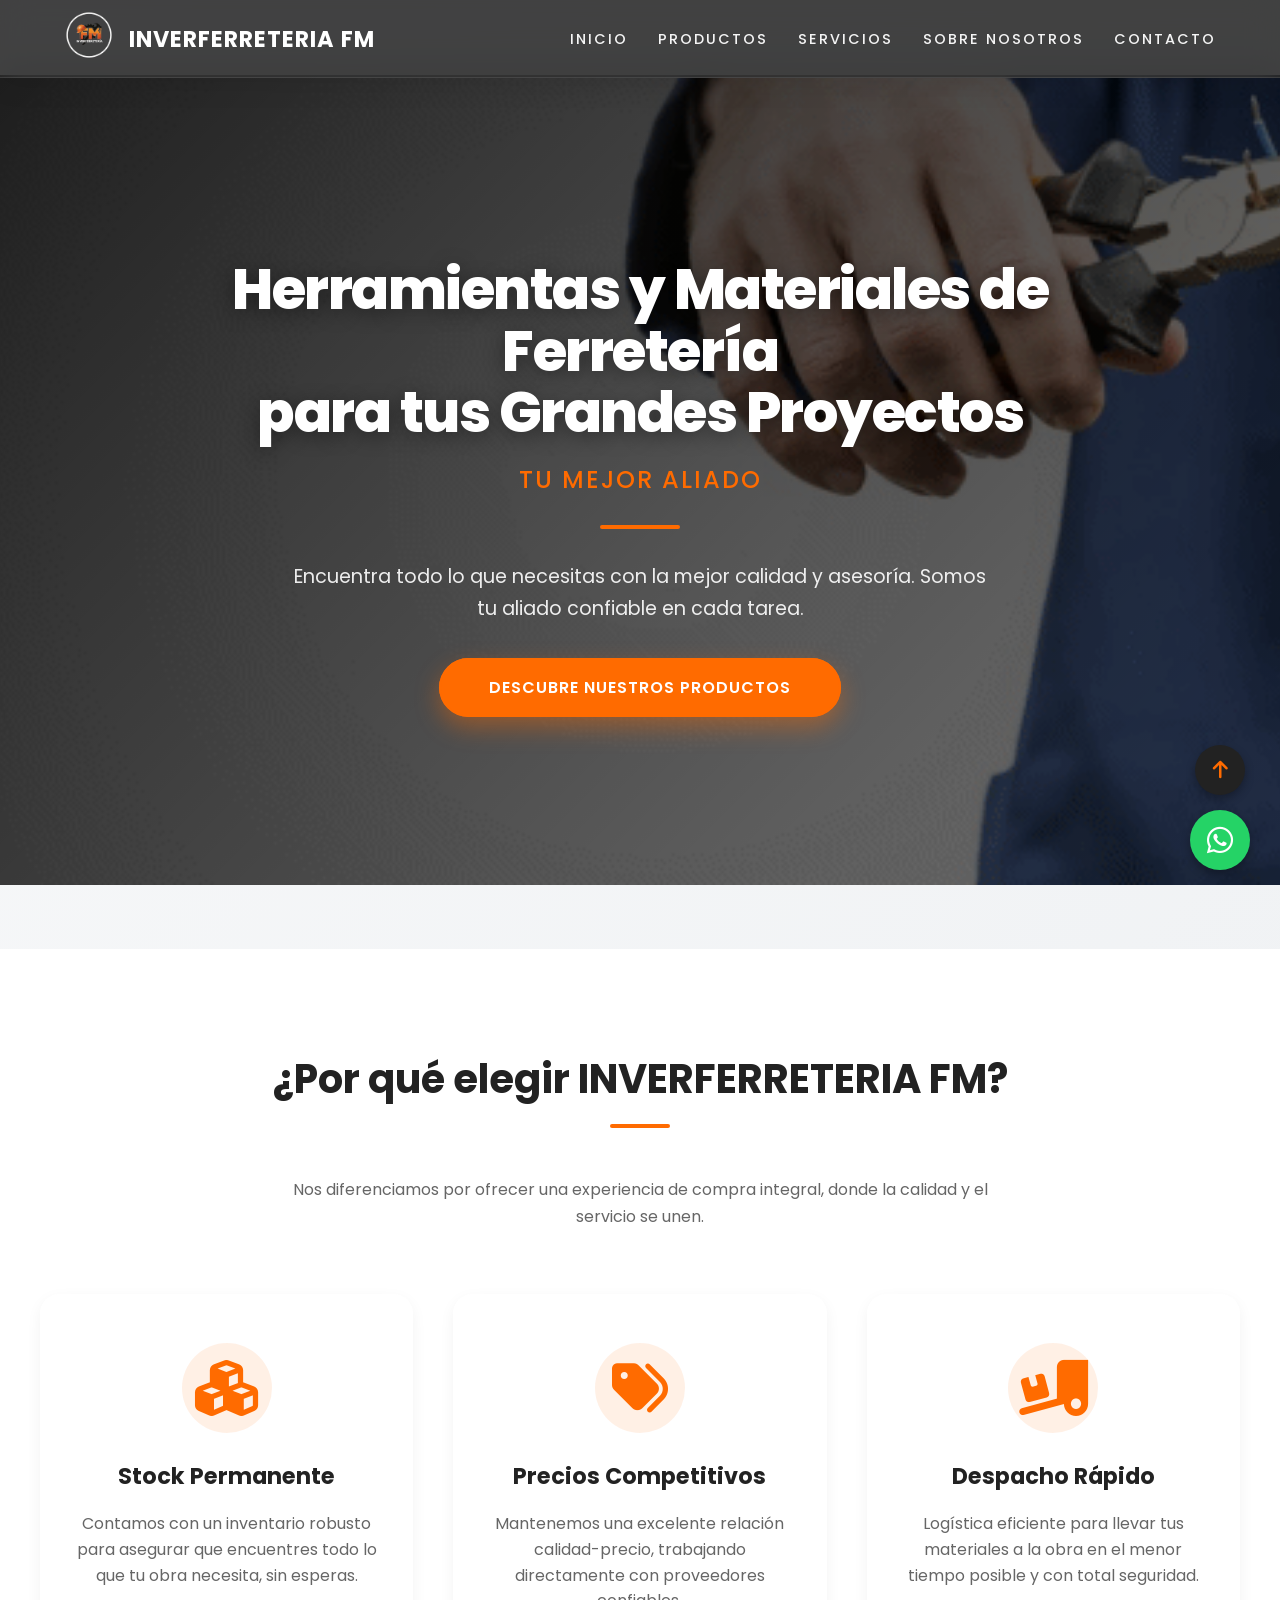
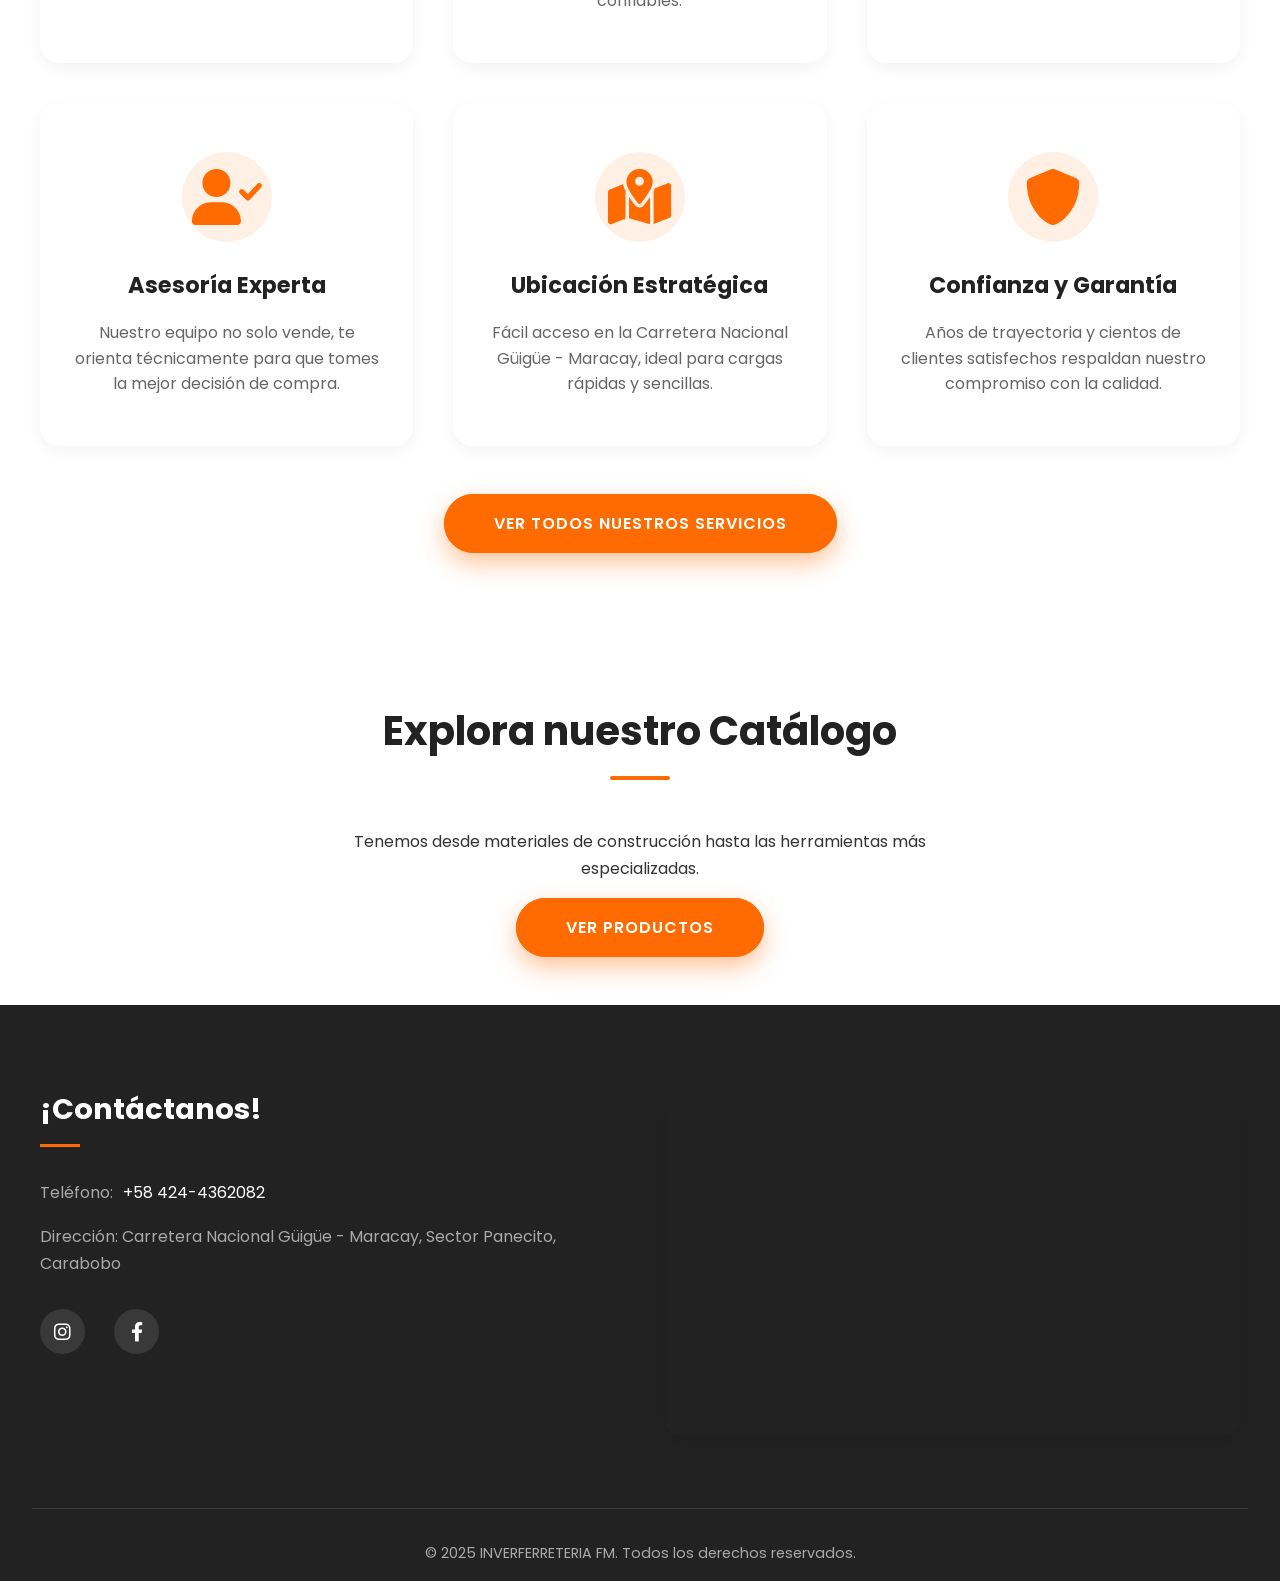
==== index.html @ 293e2a37 "Add files via upload" ====
<!DOCTYPE html>
<html lang="es">

<head>
    <meta charset="UTF-8">
    <meta name="viewport" content="width=device-width, initial-scale=1.0">
    <title>INVERFERRETERIA FM</title>
    <link rel="stylesheet" href="style.css">
    <link rel="stylesheet" href="https://cdnjs.cloudflare.com/ajax/libs/font-awesome/6.0.0-beta3/css/all.min.css">
    <link rel="stylesheet" href="https://fonts.googleapis.com/css2?family=Poppins:wght@400;600;700&display=swap">
</head>

<body>

    <div class="menu-overlay" id="menu-overlay"></div>

    <header class="header">
        <a href="index.html"><img src="logo.png.png" alt="Logo de INVERFERRETERIA FM" class="header-logo"></a>
        <span class="header-title">INVERFERRETERIA FM</span>
        <nav class="main-nav" id="main-nav">
            <div class="nav-header">
                <img src="logo.png.png" alt="INVERFERRETERIA FM" class="nav-logo-mobile">
                <i class="fas fa-times" id="close-menu"></i>
            </div>
            <ul>
                <li><a href="index.html" class="active">Inicio</a></li>
                <li><a href="productos.html">Productos</a></li>
                <li><a href="servicios.html">Servicios</a></li>
                <li><a href="sobre-nosotros.html">Sobre Nosotros</a></li>
                <li><a href="contacto.html">Contacto</a></li>
            </ul>
        </nav>
        <div class="menu-toggle" id="mobile-menu">
            <i class="fas fa-bars"></i>
        </div>
    </header>

    <main class="main-content">
        <section class="hero-section" id="inicio">
            <div class="hero-overlay"></div>
            <div class="hero-content fade-in">
                <h1>Herramientas y Materiales de Ferretería<br>para tus Grandes Proyectos</h1>
                <p class="hero-price">tu mejor aliado</p>
                <hr class="hero-divider">
                <p class="hero-description">Encuentra todo lo que necesitas con la mejor calidad y asesoría. Somos tu
                    aliado confiable en cada tarea.</p>
                <a href="productos.html" class="hero-button">Descubre nuestros productos</a>
            </div>
        </section>

        <!-- Resumen de servicios / características -->
        <!-- "Por qué elegirnos" Expandido -->
        <section class="why-us-section">
            <h2 class="reveal-on-scroll">¿Por qué elegir INVERFERRETERIA FM?</h2>
            <p class="reveal-on-scroll" style="max-width: 700px; margin: 0 auto; color: #666;">
                Nos diferenciamos por ofrecer una experiencia de compra integral, donde la calidad y el servicio se
                unen.
            </p>

            <div class="why-us-grid reveal-on-scroll staggered-parent">
                <!-- Tarjeta 1 -->
                <div class="why-us-card">
                    <i class="fas fa-cubes"></i>
                    <h3>Stock Permanente</h3>
                    <p>Contamos con un inventario robusto para asegurar que encuentres todo lo que tu obra necesita, sin
                        esperas.</p>
                </div>

                <!-- Tarjeta 2 -->
                <div class="why-us-card">
                    <i class="fas fa-tags"></i>
                    <h3>Precios Competitivos</h3>
                    <p>Mantenemos una excelente relación calidad-precio, trabajando directamente con proveedores
                        confiables.</p>
                </div>

                <!-- Tarjeta 3 -->
                <div class="why-us-card">
                    <i class="fas fa-truck-loading"></i>
                    <h3>Despacho Rápido</h3>
                    <p>Logística eficiente para llevar tus materiales a la obra en el menor tiempo posible y con total
                        seguridad.</p>
                </div>

                <!-- Tarjeta 4 -->
                <div class="why-us-card">
                    <i class="fas fa-user-check"></i>
                    <h3>Asesoría Experta</h3>
                    <p>Nuestro equipo no solo vende, te orienta técnicamente para que tomes la mejor decisión de compra.
                    </p>
                </div>

                <!-- Tarjeta 5 -->
                <div class="why-us-card">
                    <i class="fas fa-map-marked-alt"></i>
                    <h3>Ubicación Estratégica</h3>
                    <p>Fácil acceso en la Carretera Nacional Güigüe - Maracay, ideal para cargas rápidas y sencillas.
                    </p>
                </div>

                <!-- Tarjeta 6 -->
                <div class="why-us-card">
                    <i class="fas fa-shield-alt"></i>
                    <h3>Confianza y Garantía</h3>
                    <p>Años de trayectoria y cientos de clientes satisfechos respaldan nuestro compromiso con la
                        calidad.</p>
                </div>
            </div>

            <div style="margin-top: 4rem;">
                <a href="servicios.html" class="hero-button">Ver todos nuestros servicios</a>
            </div>
        </section>

        <!-- Llamado a la acción para productos -->
        <section style="padding: 4rem 2rem; text-align: center; background-color: var(--white);">
            <h2 class="reveal-on-scroll">Explora nuestro Catálogo</h2>
            <p style="max-width: 600px; margin: 0 auto 2rem auto;">Tenemos desde materiales de construcción hasta las
                herramientas más especializadas.</p>
            <a href="productos.html" class="hero-button">Ver Productos</a>
        </section>

    </main>

    <footer class="footer">
        <div class="footer-contact-grid">
            <div class="contact-info reveal-on-scroll">
                <h4>¡Contáctanos!</h4>
                <p>Teléfono: <a href="tel:+584244362082">+58 424-4362082</a></p>
                <p>Dirección: Carretera Nacional Güigüe - Maracay, Sector Panecito, Carabobo</p>
                <div class="social-media">
                    <a href="https://www.instagram.com/inverferreteria_fm" class="social-link" target="_blank"
                        aria-label="Instagram"><i class="fab fa-instagram"></i></a>
                    <a href="https://www.facebook.com/" class="social-link" target="_blank" aria-label="Facebook"><i
                            class="fab fa-facebook-f"></i></a>
                </div>
            </div>
            <div class="footer-map reveal-on-scroll">
                <iframe
                    src="https://www.google.com/maps/embed?pb=!1m18!1m12!1m3!1d3928.1881349042587!2d-67.77382722549068!3d10.083665671590516!2m3!1f0!2f0!3f0!3m2!1i1024!2i768!4f13.1!3m3!1m2!1s0x8e806d7587cde5e7%3A0x780ab466abb26004!2sINVERFERRETERIA%20F.M!5e0!3m2!1ses-419!2sve!4v1758728843251!5m2!1ses-419!2sve"
                    width="100%" height="250" style="border:0;" allowfullscreen="" loading="lazy"
                    referrerpolicy="no-referrer-when-downgrade"></iframe>
            </div>
        </div>
        <div class="footer-bottom">
            <p>© 2025 INVERFERRETERIA FM. Todos los derechos reservados.</p>
        </div>
    </footer>

    <script src="script.js"></script>
</body>

</html>
---- style.css ----
:root {
    --black: #1a1a1a;
    --dark-gray: #222222;
    --medium-gray: #333333;
    --light-gray: #f8f9fa;
    --orange: #ff6b00;
    /* More vibrant orange */
    --orange-hover: #e65c00;
    --white: #ffffff;
    --shadow-sm: 0 2px 8px rgba(0, 0, 0, 0.05);
    --shadow-md: 0 10px 30px rgba(0, 0, 0, 0.08);
    --shadow-lg: 0 15px 40px rgba(0, 0, 0, 0.12);
    --transition: all 0.3s cubic-bezier(0.25, 0.8, 0.25, 1);
}

* {
    box-sizing: border-box;
    margin: 0;
    padding: 0;
}

html {
    scroll-behavior: smooth;
}

body {
    font-family: 'Poppins', sans-serif;
    background: linear-gradient(135deg, #f8f9fa 0%, #e9ecef 100%);
    /* Atmospheric Gradient */
    color: var(--medium-gray);
    line-height: 1.7;
    overflow-x: hidden;
    min-height: 100vh;
}

/* Header */
.header {
    background-color: rgba(34, 34, 34, 0.85);
    /* More transparency */
    backdrop-filter: blur(15px) saturate(180%);
    /* Stronger icy blur */
    border-bottom: 1px solid rgba(255, 255, 255, 0.1);
    /* Sharp edge */
    padding: 0.6rem 5%;
    display: flex;
    justify-content: space-between;
    align-items: center;
    position: fixed;
    top: 0;
    width: 100%;
    z-index: 1000;
    box-shadow: 0 4px 30px rgba(0, 0, 0, 0.1);
    transition: var(--transition);
}

.header-logo {
    max-width: 120px;
    height: 50px;
    /* Force height for compactness */
}

.header-title {
    color: var(--white);
    font-size: 1.4rem;
    font-weight: 700;
    text-transform: uppercase;
    letter-spacing: 1px;
    margin-left: 15px;
    display: none;
    /* Hidden by default, shown on larger screens if needed */
}

@media (min-width: 768px) {
    .header-title {
        display: block;
        margin-right: auto;
    }
}

/* Navigation */
.nav-header {
    display: none;
}

.main-nav ul {
    list-style: none;
    display: flex;
    gap: 30px;
}

.main-nav a {
    color: rgba(255, 255, 255, 0.95);
    text-decoration: none;
    font-weight: 500;
    font-size: 0.9rem;
    /* Slightly smaller for elegance */
    text-transform: uppercase;
    letter-spacing: 2px;
    /* Editorial spacing */
    transition: var(--transition);
    position: relative;
}

.main-nav a::after {
    content: '';
    position: absolute;
    width: 0;
    height: 2px;
    bottom: -4px;
    left: 0;
    background-color: var(--orange);
    transition: var(--transition);
}

.main-nav a:hover {
    color: var(--orange);
}

.main-nav a:hover::after {
    width: 100%;
}

.menu-toggle {
    display: none;
    font-size: 1.8rem;
    color: var(--white);
    cursor: pointer;
}

/* Main Content Spacing */
.main-content {
    padding-top: 75px;
    /* Ensure content starts below fixed header */
    min-height: 80vh;
    /* Ensure footer stays at bottom on short pages */
}

/* Hero Section */
.hero-section {
    background-image: url('imagen.gif.gif');
    background-size: cover;
    background-position: center;
    position: relative;
    height: 90vh;
    /* Taller hero */
    display: flex;
    align-items: center;
    justify-content: center;
    /* Center content */
    text-align: center;
    padding: 0 2rem;
    color: var(--white);
    margin-bottom: 4rem;
}

.hero-overlay {
    position: absolute;
    top: 0;
    left: 0;
    width: 100%;
    height: 100%;
    background: linear-gradient(135deg, rgba(0, 0, 0, 0.85) 0%, rgba(0, 0, 0, 0.5) 100%);
    z-index: 1;
}

.hero-content {
    position: relative;
    z-index: 2;
    max-width: 900px;
    /* animation: fadeInUp 1s ease-out;  <-- Removed to let JS handle specific classes */
}

.hero-content h1 {
    font-size: 3.5rem;
    font-weight: 800;
    line-height: 1.1;
    margin-bottom: 1rem;
    letter-spacing: -1.5px;
    /* Tight editorial tracking */
    text-shadow: 0 4px 20px rgba(0, 0, 0, 0.4);
}

.hero-price {
    font-size: 1.5rem;
    font-weight: 500;
    color: var(--orange);
    text-transform: uppercase;
    letter-spacing: 2px;
    margin-bottom: 1.5rem;
}

.hero-divider {
    border: 0;
    height: 4px;
    background-color: var(--orange);
    width: 80px;
    margin: 0 auto 2rem auto;
    border-radius: 2px;
}

.hero-description {
    font-size: 1.2rem;
    color: rgba(255, 255, 255, 0.9);
    margin-bottom: 3rem;
    max-width: 700px;
    margin-left: auto;
    margin-right: auto;
}

.hero-button {
    background-color: var(--orange);
    color: var(--white);
    padding: 1rem 3rem;
    text-decoration: none;
    border-radius: 50px;
    font-weight: 600;
    font-size: 1rem;
    letter-spacing: 1px;
    text-transform: uppercase;
    transition: var(--transition);
    border: 2px solid var(--orange);
    box-shadow: 0 10px 25px rgba(255, 107, 0, 0.4);
    /* Glowing colored shadow */
}

.hero-button:hover {
    background-color: transparent;
    color: var(--orange);
    transform: translateY(-5px);
    box-shadow: 0 15px 30px rgba(230, 92, 0, 0.4);
}

/* Features (Used in Services Page) */
.features-section {
    display: grid;
    grid-template-columns: repeat(auto-fit, minmax(280px, 1fr));
    gap: 40px;
    max-width: 1200px;
    margin: 0 auto 6rem auto;
    padding: 0 2rem;
}

.feature-card {
    text-align: center;
    padding: 2.5rem 1.5rem;
    background: var(--white);
    border-radius: 15px;
    box-shadow: var(--shadow-sm);
    transition: var(--transition);
}

.feature-card:hover {
    transform: translateY(-10px);
    box-shadow: var(--shadow-md);
}

.feature-card i {
    font-size: 3rem;
    color: var(--orange);
    margin-bottom: 1.5rem;
}

.feature-card h3 {
    font-size: 1.3rem;
    margin-bottom: 1rem;
    color: var(--dark-gray);
}

.feature-card p {
    color: #666;
    font-size: 0.95rem;
}

/* Why Choose Us Section */
.why-us-section {
    padding: 6rem 2rem;
    background-color: var(--white);
    text-align: center;
}

.why-us-grid {
    display: grid;
    grid-template-columns: repeat(auto-fit, minmax(300px, 1fr));
    gap: 40px;
    max-width: 1200px;
    margin: 4rem auto 0 auto;
}

.why-us-card {
    background: rgba(255, 255, 255, 0.8);
    backdrop-filter: blur(10px);
    padding: 3rem 2rem;
    border-radius: 20px;
    transition: all 0.4s cubic-bezier(0.175, 0.885, 0.32, 1.275);
    /* Springy aggressive transition */
    border: 1px solid rgba(255, 255, 255, 0.8);
    position: relative;
    overflow: hidden;
    box-shadow: 0 5px 15px rgba(0, 0, 0, 0.05);
    z-index: 1;
}

/* ... Neon Gradient Effect ... */

.why-us-card:hover {
    transform: translateY(-15px) scale(1.05);
    /* Aggressive lift and scale */
    box-shadow: 0 25px 50px rgba(255, 107, 0, 0.4);
    /* Strong vivid glow */
    border-color: rgba(255, 107, 0, 0.5);
    z-index: 10;
    /* Ensure it overlaps others if needed */
}

.why-us-card:hover::before {
    transform: scaleX(1);
}

.why-us-card i {
    font-size: 3.5rem;
    color: var(--orange);
    margin-bottom: 1.5rem;
    background: rgba(255, 107, 0, 0.1);
    width: 90px;
    height: 90px;
    display: inline-flex;
    align-items: center;
    justify-content: center;
    border-radius: 50%;
    transition: var(--transition);
}

.why-us-card:hover i {
    background: var(--orange);
    color: var(--white);
    transform: rotateY(360deg);
}

.why-us-card h3 {
    font-size: 1.4rem;
    margin-bottom: 1rem;
    color: var(--dark-gray);
    font-weight: 700;
}

.why-us-card p {
    color: #666;
    font-size: 1rem;
    line-height: 1.6;
}

/* Section Titles */
h2 {
    text-align: center;
    font-size: 2.5rem;
    color: var(--dark-gray);
    margin-bottom: 3rem;
    font-weight: 700;
    position: relative;
    padding-bottom: 15px;
}

h2::after {
    content: '';
    position: absolute;
    bottom: 0;
    left: 50%;
    transform: translateX(-50%);
    width: 60px;
    height: 4px;
    background-color: var(--orange);
    border-radius: 2px;
}

/* Product Slider */
.product-slider-container {
    position: relative;
    max-width: 1300px;
    margin: 0 auto 6rem auto;
    padding: 0 3rem;
    /* Space for arrows */
}

.product-carousel {
    display: flex;
    overflow-x: auto;
    scroll-behavior: smooth;
    gap: 30px;
    padding: 2rem 10px;
    /* Padding for shadow clipping */
    -webkit-overflow-scrolling: touch;
    scrollbar-width: none;
    /* Firefox */
}

.product-carousel::-webkit-scrollbar {
    display: none;
}

.product-card {
    flex: 0 0 250px;
    /* Fixed width base */
    background: var(--white);
    border-radius: 15px;
    overflow: hidden;
    box-shadow: var(--shadow-sm);
    transition: var(--transition);
    display: flex;
    flex-direction: column;
    position: relative;
}

.product-card:hover {
    transform: translateY(-8px);
    box-shadow: var(--shadow-lg);
}

.product-image {
    width: 100%;
    height: 170px;
    object-fit: contain;
    /* Looks better than contain usually */
    background-color: #fff;
    border-bottom: 1px solid #eee;
}

.product-card h3 {
    font-size: 1.2rem;
    color: var(--dark-gray);
    margin: 1.2rem 1.2rem 0.5rem 1.2rem;
    font-weight: 600;
}

.product-description {
    font-size: 0.9rem;
    color: #777;
    margin: 0 1.2rem 1.5rem 1.2rem;
    line-height: 1.5;
}

/* Slider Controls */
.slider-button {
    position: absolute;
    top: 50%;
    transform: translateY(-50%);
    width: 50px;
    height: 50px;
    border-radius: 50%;
    background-color: var(--white);
    color: var(--dark-gray);
    border: none;
    box-shadow: var(--shadow-md);
    font-size: 1.2rem;
    cursor: pointer;
    transition: var(--transition);
    z-index: 10;
    display: flex;
    align-items: center;
    justify-content: center;
}

.slider-button:hover {
    background-color: var(--orange);
    color: var(--white);
}

.prev-button {
    left: 0;
}

.next-button {
    right: 0;
}

/* About Section */
.about-us-section {
    background-image: linear-gradient(rgba(0, 0, 0, 0.7), rgba(0, 0, 0, 0.7)), url('about-us-professional.png');
    background-size: cover;
    background-position: center;
    background-attachment: fixed;
    color: var(--white);
    padding: 6rem 2rem;
    text-align: center;
    margin-top: 2rem;
    border-radius: 10px;
    width: 100%;
    max-width: 100%;
}

.about-us-section h2 {
    color: var(--white);
    margin-bottom: 2rem;
}

.about-us-section h2::after {
    background-color: var(--white);
    /* White accent on dark bg */
}

.about-us-section p {
    font-size: 1.2rem;
    max-width: 800px;
    margin: 0 auto 1.5rem auto;
    color: rgba(255, 255, 255, 0.9);
}

/* Footer */
.footer {
    background-color: var(--dark-gray);
    color: #aaa;
    padding: 5rem 2rem 1rem 2rem;
}

.footer-contact-grid {
    display: grid;
    grid-template-columns: 1fr 1fr;
    gap: 50px;
    max-width: 1200px;
    margin: 0 auto 4rem auto;
    align-items: start;
}

.contact-info h4 {
    color: var(--white);
    font-size: 1.8rem;
    margin-bottom: 2rem;
    position: relative;
    display: inline-block;
}

.contact-info h4::after {
    content: '';
    display: block;
    width: 40px;
    height: 3px;
    background: var(--orange);
    margin-top: 10px;
}

.contact-info p {
    margin-bottom: 1rem;
    font-size: 1rem;
    display: flex;
    align-items: center;
    gap: 10px;
    /* Icon spacing if added later */
}

.contact-info a {
    color: var(--white);
    text-decoration: none;
    transition: var(--transition);
}

.contact-info a:hover {
    color: var(--orange);
}

.social-media {
    margin-top: 2rem;
}

.social-media a {
    display: inline-flex;
    align-items: center;
    justify-content: center;
    width: 45px;
    height: 45px;
    border-radius: 50%;
    background-color: rgba(255, 255, 255, 0.1);
    color: var(--white);
    margin-right: 25px;
    transition: var(--transition);
    text-decoration: none;
}

.social-media a:hover {
    background-color: var(--orange);
    transform: translateY(-3px);
}

.social-media i {
    font-size: 1.2rem;
}

.footer-map iframe {
    width: 100%;
    height: 350px;
    border-radius: 15px;
    box-shadow: var(--shadow-md);
    filter: grayscale(100%);
    /* Elegant grayscale map */
    transition: var(--transition);
}

.footer-map iframe:hover {
    filter: grayscale(0%);
}

.footer-bottom {
    border-top: 1px solid rgba(255, 255, 255, 0.1);
    text-align: center;
    padding-top: 2rem;
    font-size: 0.9rem;
}

/* Animations */
.reveal-on-scroll {
    opacity: 0;
    transform: translateY(50px) scale(0.95);
    /* More aggressive start position */
    transition: all 0.6s cubic-bezier(0.215, 0.610, 0.355, 1);
    /* "Out Cubic" - snappy but smooth */
}

.reveal-on-scroll.active {
    opacity: 1;
    transform: translateY(0) scale(1);
}

@keyframes fadeInUp {
    from {
        opacity: 0;
        transform: translateY(20px);
    }

    to {
        opacity: 1;
        transform: translateY(0);
    }
}

/* Responsive */
@media (max-width: 900px) {
    .header {
        padding: 0.8rem 1.5rem;
    }

    .hero-content h1 {
        font-size: 2.8rem;
    }

    .footer-contact-grid {
        display: flex;
        flex-direction: column;
        align-items: center;
        gap: 3rem;
        text-align: center;
    }

    .contact-info {
        width: 100%;
        display: flex;
        flex-direction: column;
        align-items: center;
    }

    .contact-info p {
        justify-content: center;
        flex-direction: column;
        gap: 5px;
        width: 100%;
    }

    .contact-info h4::after {
        margin: 10px auto 0 auto;
        /* Center the underline */
    }

    .footer-map {
        width: 100%;
        margin-top: 1rem;
    }

    .footer-map iframe {
        height: 300px;
        /* Adjust height for mobile */
    }

    .social-media {
        justify-content: center;
        display: flex;
        width: 100%;
    }
}

@media (max-width: 1024px) {

    /* --- Mobile Sidebar Navigation --- */
    .menu-overlay {
        position: fixed;
        top: 0;
        left: 0;
        width: 100%;
        height: 100vh;
        background: rgba(0, 0, 0, 0.6);
        z-index: 998;
        opacity: 0;
        visibility: hidden;
        transition: all 0.3s ease;
        backdrop-filter: blur(4px);
    }

    .menu-overlay.active {
        opacity: 1;
        visibility: visible;
    }

    .main-nav {
        display: flex !important;
        position: fixed;
        top: 0;
        left: -100%;
        width: 280px;
        height: 100vh;
        background-color: rgba(20, 20, 20, 0.98);
        backdrop-filter: blur(10px);
        flex-direction: column;
        align-items: stretch;
        padding: 0;
        box-shadow: 4px 0 30px rgba(0, 0, 0, 0.5);
        z-index: 1000;
        transition: var(--transition);
        overflow-y: auto;
    }

    .main-nav.active {
        left: 0;
    }

    /* Mobile Nav Header (Logo + Close) */
    .nav-header {
        display: flex;
        justify-content: space-between;
        align-items: center;
        padding: 1.5rem;
        border-bottom: 1px solid rgba(255, 255, 255, 0.1);
        background: rgba(255, 255, 255, 0.02);
    }

    .nav-logo-mobile {
        height: 40px;
        filter: brightness(1.2);
    }

    #close-menu {
        font-size: 1.5rem;
        color: var(--white);
        cursor: pointer;
        transition: var(--transition);
    }

    #close-menu:hover {
        color: var(--orange);
        transform: rotate(90deg);
    }

    /* Mobile Links */
    .main-nav ul {
        flex-direction: column;
        gap: 0;
        align-items: stretch;
        width: 100%;
        padding: 1rem 0;
    }

    .main-nav li {
        width: 100%;
    }

    .main-nav a {
        display: block;
        padding: 1rem 2rem;
        font-size: 1.1rem;
        border-bottom: 1px solid rgba(255, 255, 255, 0.05);
        color: rgba(255, 255, 255, 0.85);
    }

    .main-nav a:hover,
    .main-nav a.active {
        background: rgba(255, 107, 0, 0.1);
        color: var(--orange);
        padding-left: 2.5rem;
        /* Slight slide effect on hover */
    }

    /* Mobile Menu Toggle Button */
    .menu-toggle {
        display: block;
        z-index: 999;
    }

    /* Branding Text on Mobile */
    .header-title {
        display: block;
        /* Force show on mobile */
        font-size: 1rem;
        /* Smaller font for mobile */
        margin: 0;
        /* Remove auto margins */
        text-align: center;
        flex-grow: 1;
        /* Center between logo and burger */
    }

    /* Hero Section Fixes for Mobile/Tablet */
    .hero-section {
        height: 80vh;
    }

    .hero-content {
        margin-top: -6rem;
        /* Lifted higher for tablet */
    }

    .hero-content h1 {
        font-size: 3.5rem;
        /* Larger for tablet */
        margin-bottom: 2rem;
    }

    /* Small Mobile Fix */
    @media (max-width: 480px) {
        .hero-content {
            margin-top: 4rem;
            /* Push down to avoid header overlap on iPhone Mini/Pro */
            width: 100%;
        }

        .hero-content h1 {
            font-size: 2rem;
            /* Balanced size */
            line-height: 1.2;
            letter-spacing: normal;
            /* Reset to avoid weird overlap */
            word-wrap: break-word;
            /* Prevent cutting */
        }

        .hero-section {
            padding: 0 10px;
            /* More space for text */
        }
    }

    /* Fix for Buttons on Mobile */
    .hero-button {
        padding: 0.8rem 1.5rem;
        /* Smaller padding */
        font-size: 0.9rem;
        /* Smaller text */
        width: auto;
        display: inline-block;
        margin-top: 10px;
    }

    /* --- Servicios: Catálogo ZigZag --- */
}

/* --- Servicios: Catálogo ZigZag --- */
.service-zigzag {
    max-width: 1200px;
    margin: 4rem auto;
    padding: 0 2rem;
    display: flex;
    flex-direction: column;
    gap: 4rem;
}

.service-item {
    display: flex;
    align-items: center;
    gap: 4rem;
    background: var(--white);
    padding: 2rem;
    border-radius: 20px;
    box-shadow: var(--shadow-sm);
}

.service-item:nth-child(even) {
    flex-direction: row-reverse;
}

.service-img-wrapper {
    flex: 1;
    height: 300px;
    border-radius: 15px;
    overflow: hidden;
}

.service-img-wrapper img {
    width: 100%;
    height: 100%;
    object-fit: cover;
    transition: var(--transition);
}

.service-item:hover .service-img-wrapper img {
    transform: scale(1.05);
}

.service-info {
    flex: 1;
}

.service-info h3 {
    font-size: 1.8rem;
    color: var(--dark-gray);
    margin-bottom: 1rem;
}

.service-info p {
    color: #666;
    margin-bottom: 1.5rem;
}

/* --- Servicios: FAQ --- */
.faq-section {
    max-width: 800px;
    margin: 6rem auto;
    padding: 0 2rem;
}

.faq-item {
    background: var(--white);
    margin-bottom: 1rem;
    border-radius: 10px;
    box-shadow: var(--shadow-sm);
    overflow: hidden;
}

.faq-question {
    padding: 1.5rem;
    width: 100%;
    text-align: left;
    background: none;
    border: none;
    display: flex;
    justify-content: space-between;
    align-items: center;
    font-size: 1.1rem;
    font-weight: 600;
    cursor: pointer;
    color: var(--dark-gray);
}

.faq-question i {
    transition: transform 0.3s ease;
}

.faq-item.active .faq-question i {
    transform: rotate(180deg);
}

.faq-answer {
    max-height: 0;
    overflow: hidden;
    padding: 0 1.5rem;
    transition: max-height 0.3s ease, padding 0.3s ease;
    color: #666;
}

.faq-item.active .faq-answer {
    padding-bottom: 1.5rem;
    max-height: 200px;
    /* Ajustar si el texto es muy largo */
}

/* --- Sobre Nosotros: Misión/Visión --- */
.mvv-grid {
    display: grid;
    grid-template-columns: repeat(auto-fit, minmax(300px, 1fr));
    gap: 30px;
    max-width: 1200px;
    margin: 4rem auto;
    padding: 0 2rem;
}

.mvv-card {
    background: var(--white);
    padding: 2.5rem;
    text-align: center;
    border-radius: 15px;
    border-top: 5px solid var(--orange);
    box-shadow: var(--shadow-sm);
}

/* --- Sobre Nosotros: Contadores --- */
.stats-section {
    background-color: var(--dark-gray);
    color: var(--white);
    padding: 4rem 2rem;
    text-align: center;
    margin: 4rem 0;
}

.stats-grid {
    display: flex;
    justify-content: space-around;
    flex-wrap: wrap;
    gap: 2rem;
    max-width: 1200px;
    margin: 0 auto;
}

.stat-item h3 {
    font-size: 3rem;
    color: var(--orange);
    margin-bottom: 0.5rem;
}

/* --- Productos: Categorías Grid --- */
.categories-grid {
    display: grid;
    grid-template-columns: repeat(auto-fit, minmax(250px, 1fr));
    gap: 20px;
    max-width: 1200px;
    margin: 2rem auto 4rem auto;
    padding: 0 2rem;
}

.category-card {
    position: relative;
    height: 200px;
    border-radius: 15px;
    overflow: hidden;
    cursor: pointer;
    box-shadow: var(--shadow-md);
}

.category-card img {
    width: 100%;
    height: 100%;
    object-fit: cover;
    transition: transform 0.5s ease;
}

.category-overlay {
    position: absolute;
    bottom: 0;
    left: 0;
    width: 100%;
    background: linear-gradient(to top, rgba(0, 0, 0, 0.8), transparent);
    padding: 20px;
    color: white;
}

.category-card:hover img {
    transform: scale(1.1);
}

/* Responsivo */
@media (max-width: 768px) {

    .service-item,
    .service-item:nth-child(even) {
        flex-direction: column;
        text-align: center;
    }

    .service-img-wrapper {
        width: 100%;
        height: 200px;
    }

    /* Mobile Optimizations for New Sections */
    .why-us-section,
    .faq-section,
    .stats-section,
    .mvv-grid {
        padding: 3rem 1.5rem;
        margin: 2rem auto;
    }

    .why-us-grid,
    .service-zigzag,
    .mvv-grid,
    .stats-grid,
    .categories-grid {
        gap: 2rem;
    }

    .stat-item h3 {
        font-size: 2.5rem;
    }

    .category-card {
        height: 150px;
    }
}

/* Floating Buttons */
.floating-container {
    position: fixed;
    bottom: 30px;
    right: 30px;
    display: flex;
    flex-direction: column;
    gap: 15px;
    z-index: 2000;
    align-items: center;
}

/* WhatsApp Button */
.whatsapp-float {
    width: 60px;
    height: 60px;
    background-color: #25d366;
    color: white;
    border-radius: 50%;
    text-align: center;
    font-size: 30px;
    box-shadow: 0 4px 10px rgba(0, 0, 0, 0.3);
    display: flex;
    align-items: center;
    justify-content: center;
    text-decoration: none;
    transition: all 0.3s ease;
    animation: pulse-green 2s infinite;
}

.whatsapp-float:hover {
    transform: scale(1.1);
    background-color: #20ba5a;
    color: white;
}

/* Back to Top Button */
.back-to-top {
    width: 50px;
    height: 50px;
    background-color: var(--dark-gray);
    color: var(--orange);
    border: none;
    border-radius: 50%;
    cursor: pointer;
    box-shadow: 0 4px 10px rgba(0, 0, 0, 0.3);
    display: flex;
    align-items: center;
    justify-content: center;
    font-size: 20px;
    transition: all 0.3s ease;
    opacity: 0;
    visibility: hidden;
    transform: translateY(20px);
}

.back-to-top.show {
    opacity: 1;
    visibility: visible;
    transform: translateY(0);
}

.back-to-top:hover {
    background-color: var(--orange);
    color: white;
    transform: translateY(-5px);
}

@keyframes pulse-green {
    0% {
        box-shadow: 0 0 0 0 rgba(37, 211, 102, 0.7);
    }

    70% {
        box-shadow: 0 0 0 15px rgba(37, 211, 102, 0);
    }

    100% {
        box-shadow: 0 0 0 0 rgba(37, 211, 102, 0);
    }
}
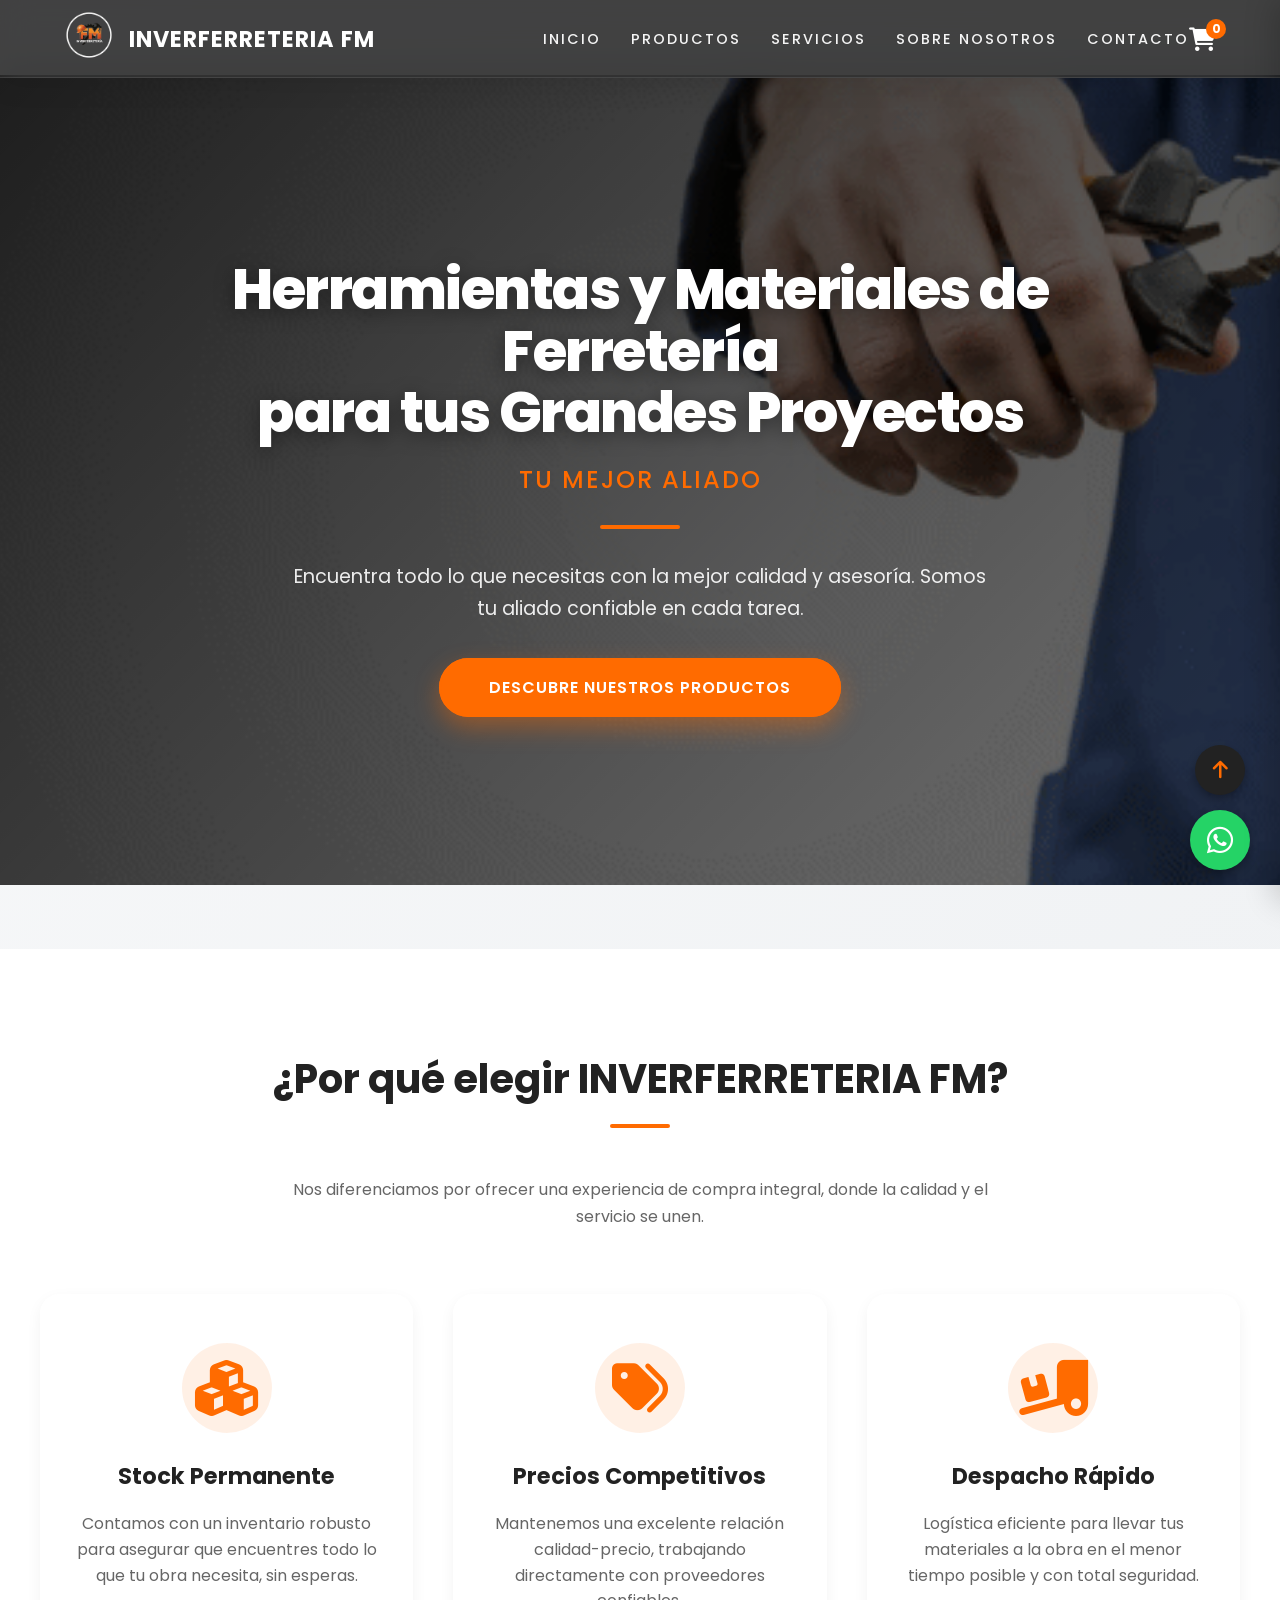
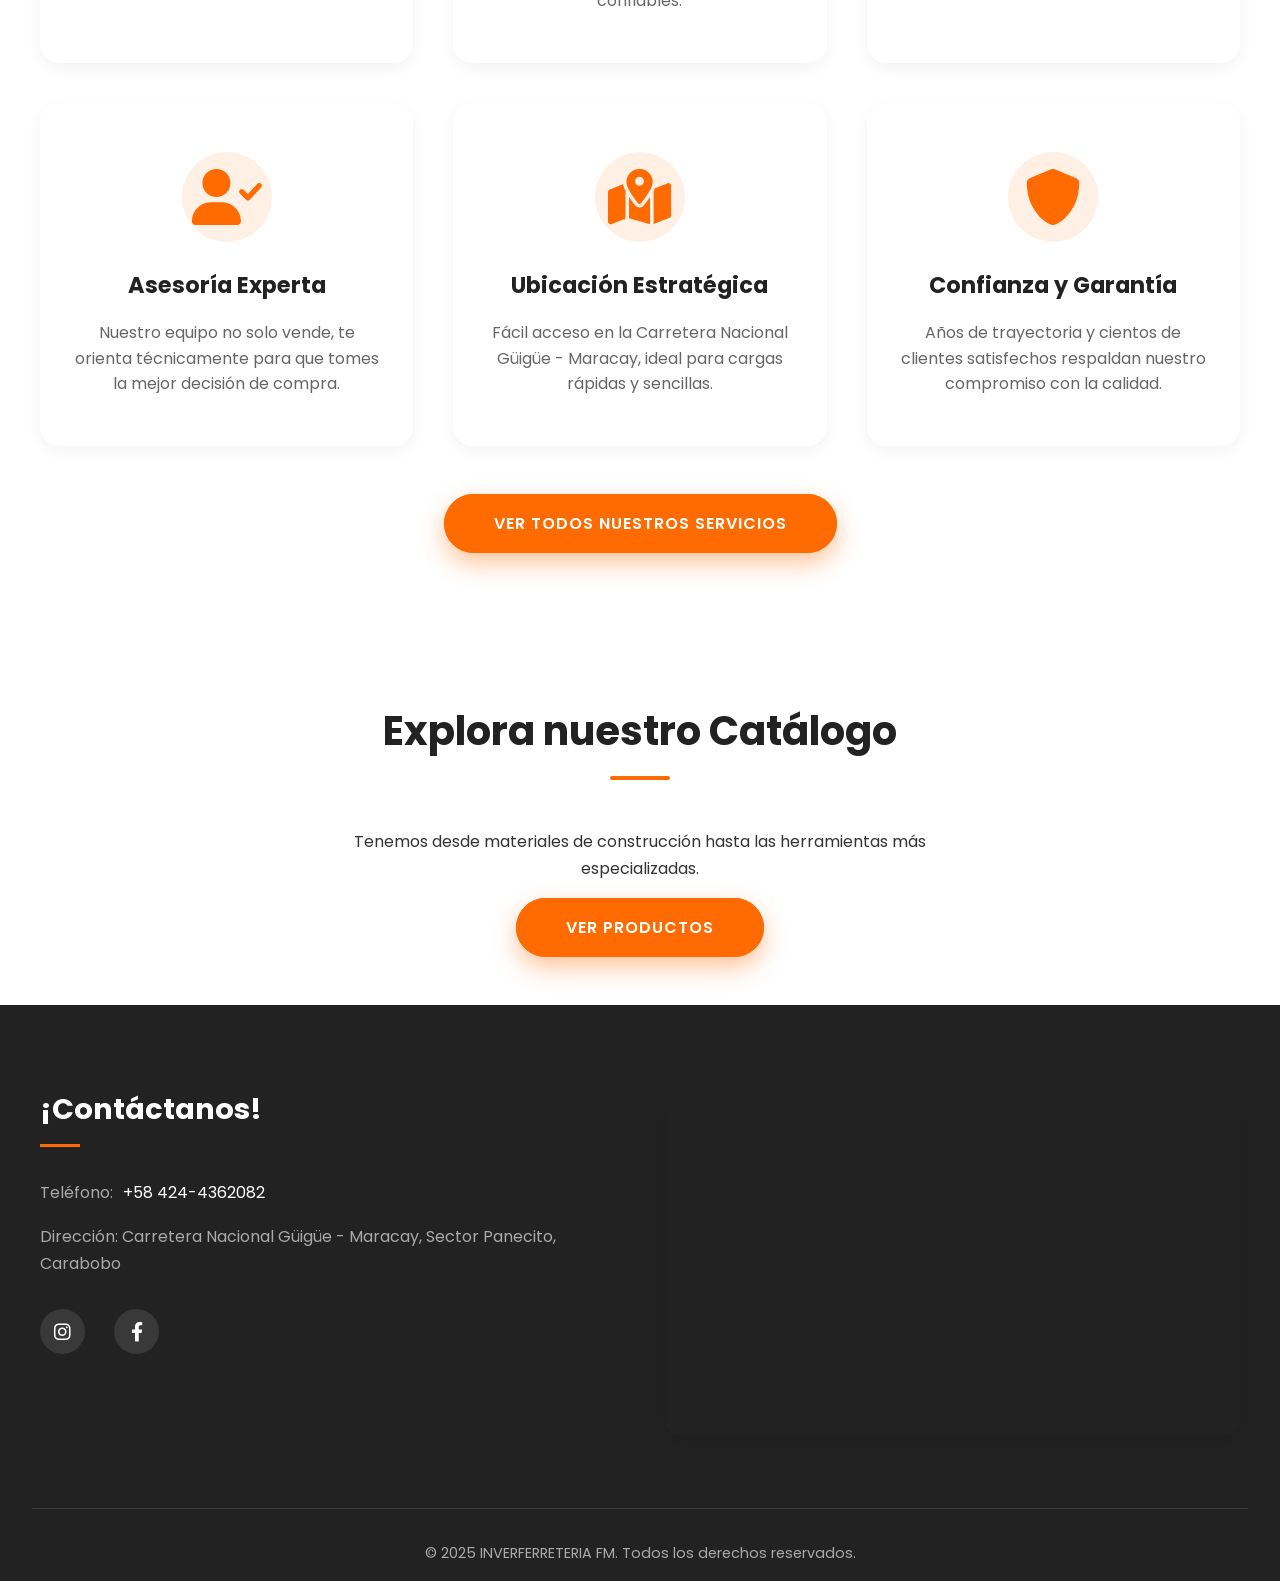
==== commit 6cee7165: "Add files via upload" ====
--- a/index.html
+++ b/index.html
@@ -15,11 +15,11 @@
     <div class="menu-overlay" id="menu-overlay"></div>
 
     <header class="header">
-        <a href="index.html"><img src="logo.png.png" alt="Logo de INVERFERRETERIA FM" class="header-logo"></a>
+        <a href="index.html"><img src="logo.png" alt="Logo de INVERFERRETERIA FM" class="header-logo"></a>
         <span class="header-title">INVERFERRETERIA FM</span>
         <nav class="main-nav" id="main-nav">
             <div class="nav-header">
-                <img src="logo.png.png" alt="INVERFERRETERIA FM" class="nav-logo-mobile">
+                <img src="logo.png" alt="INVERFERRETERIA FM" class="nav-logo-mobile">
                 <i class="fas fa-times" id="close-menu"></i>
             </div>
             <ul>
@@ -30,8 +30,14 @@
                 <li><a href="contacto.html">Contacto</a></li>
             </ul>
         </nav>
-        <div class="menu-toggle" id="mobile-menu">
-            <i class="fas fa-bars"></i>
+        <div class="header-actions">
+            <div class="cart-icon-nav" id="open-cart-btn" aria-label="Abrir Carrito">
+                <i class="fas fa-shopping-cart"></i>
+                <span class="cart-badge" id="cart-badge">0</span>
+            </div>
+            <div class="menu-toggle" id="mobile-menu">
+                <i class="fas fa-bars"></i>
+            </div>
         </div>
     </header>
 
@@ -126,7 +132,7 @@
         <div class="footer-contact-grid">
             <div class="contact-info reveal-on-scroll">
                 <h4>¡Contáctanos!</h4>
-                <p>Teléfono: <a href="tel:+584244362082">+58 424-4362082</a></p>
+                <p>Teléfono: <a href="tel:+58244362082">+58 424-4362082</a></p>
                 <p>Dirección: Carretera Nacional Güigüe - Maracay, Sector Panecito, Carabobo</p>
                 <div class="social-media">
                     <a href="https://www.instagram.com/inverferreteria_fm" class="social-link" target="_blank"
--- a/style.css
+++ b/style.css
@@ -137,7 +137,7 @@
 
 /* Hero Section */
 .hero-section {
-    background-image: url('imagen.gif.gif');
+    background-image: url('imagen.gif');
     background-size: cover;
     background-position: center;
     position: relative;
@@ -621,14 +621,38 @@
 @keyframes fadeInUp {
     from {
         opacity: 0;
-        transform: translateY(20px);
-    }
-
+        transform: translateY(30px);
+    }
     to {
         opacity: 1;
         transform: translateY(0);
     }
 }
+
+/* Stagger Effects */
+.staggered-parent > * {
+    opacity: 0;
+    transform: translateY(40px);
+    transition: all 0.6s cubic-bezier(0.25, 0.8, 0.25, 1);
+}
+
+.stagger-delay-1 { transition-delay: 0.1s !important; }
+.stagger-delay-2 { transition-delay: 0.2s !important; }
+.stagger-delay-3 { transition-delay: 0.3s !important; }
+.stagger-delay-4 { transition-delay: 0.4s !important; }
+.stagger-delay-5 { transition-delay: 0.5s !important; }
+.stagger-delay-6 { transition-delay: 0.6s !important; }
+
+/* Hero Sequence */
+.hero-animate-1, .hero-animate-2, .hero-animate-3, .hero-animate-4 {
+    opacity: 0;
+    animation: fadeInUp 0.8s cubic-bezier(0.215, 0.610, 0.355, 1) forwards;
+}
+
+.hero-animate-1 { animation-delay: 0.2s; }
+.hero-animate-2 { animation-delay: 0.4s; }
+.hero-animate-3 { animation-delay: 0.6s; }
+.hero-animate-4 { animation-delay: 0.8s; }
 
 /* Responsive */
 @media (max-width: 900px) {
@@ -1169,4 +1193,554 @@
     100% {
         box-shadow: 0 0 0 0 rgba(37, 211, 102, 0);
     }
-}+}
+
+/* --- Header Actions --- */
+.header-actions {
+    display: flex;
+    align-items: center;
+    gap: 20px;
+}
+
+.cart-icon-nav {
+    position: relative;
+    cursor: pointer;
+    font-size: 1.5rem;
+    color: var(--white);
+    transition: var(--transition);
+    display: flex;
+    align-items: center;
+    justify-content: center;
+}
+
+.cart-icon-nav:hover {
+    color: var(--orange);
+    transform: scale(1.1);
+}
+
+.cart-badge {
+    position: absolute;
+    top: -8px;
+    right: -10px;
+    background-color: var(--orange);
+    color: var(--white);
+    font-size: 0.75rem;
+    font-weight: 700;
+    width: 20px;
+    height: 20px;
+    border-radius: 50%;
+    display: flex;
+    align-items: center;
+    justify-content: center;
+}
+
+/* --- Botones de Productos --- */
+.product-bottom {
+    display: flex;
+    justify-content: space-between;
+    align-items: center;
+    padding: 0 1.2rem 1.5rem 1.2rem;
+    margin-top: auto;
+}
+
+.product-price {
+    font-weight: 700;
+    color: var(--orange);
+    font-size: 1.2rem;
+}
+
+.add-to-cart-btn {
+    background-color: var(--dark-gray);
+    color: var(--white);
+    border: none;
+    padding: 0.6rem 1rem;
+    border-radius: 5px;
+    cursor: pointer;
+    font-weight: 600;
+    transition: var(--transition);
+}
+
+.add-to-cart-btn:hover {
+    background-color: var(--orange);
+    transform: translateY(-2px);
+    box-shadow: 0 4px 10px rgba(255, 107, 0, 0.3);
+}
+
+/* --- Cart Drawer --- */
+.cart-overlay {
+    position: fixed;
+    top: 0;
+    left: 0;
+    width: 100%;
+    height: 100%;
+    background: rgba(0, 0, 0, 0.5);
+    backdrop-filter: blur(4px);
+    z-index: 2000;
+    opacity: 0;
+    visibility: hidden;
+    transition: var(--transition);
+}
+
+.cart-overlay.active {
+    opacity: 1;
+    visibility: visible;
+}
+
+.cart-drawer {
+    position: fixed;
+    top: 0;
+    right: -400px;
+    width: 100%;
+    max-width: 400px;
+    height: 100vh;
+    background-color: var(--white);
+    z-index: 2001;
+    box-shadow: -5px 0 30px rgba(0,0,0,0.2);
+    display: flex;
+    flex-direction: column;
+    transition: right 0.4s cubic-bezier(0.25, 0.8, 0.25, 1);
+}
+
+.cart-drawer.active {
+    right: 0;
+}
+
+.cart-header {
+    background-color: var(--dark-gray);
+    color: var(--white);
+    padding: 1.5rem;
+    display: flex;
+    justify-content: space-between;
+    align-items: center;
+}
+
+.cart-header h2 {
+    margin: 0;
+    color: var(--white);
+    font-size: 1.5rem;
+    padding-bottom: 0;
+}
+
+.cart-header h2::after {
+    display: none;
+}
+
+#close-cart-btn {
+    font-size: 1.5rem;
+    cursor: pointer;
+    transition: var(--transition);
+}
+
+#close-cart-btn:hover {
+    color: var(--orange);
+    transform: rotate(90deg);
+}
+
+.cart-items-container {
+    flex-grow: 1;
+    overflow-y: auto;
+    padding: 1.5rem;
+    display: flex;
+    flex-direction: column;
+    gap: 15px;
+}
+
+.cart-empty-message {
+    text-align: center;
+    color: #999;
+    margin-top: 2rem;
+    font-style: italic;
+}
+
+.cart-item {
+    display: flex;
+    justify-content: space-between;
+    align-items: center;
+    padding-bottom: 15px;
+    border-bottom: 1px solid #eee;
+}
+
+.cart-item-info {
+    flex: 1;
+}
+
+.cart-item-info h4 {
+    color: var(--dark-gray);
+    font-size: 1rem;
+    margin-bottom: 5px;
+}
+
+.cart-item-price {
+    font-weight: 600;
+    color: var(--medium-gray);
+    font-size: 0.9rem;
+}
+
+.cart-item-controls {
+    display: flex;
+    align-items: center;
+    gap: 10px;
+    margin-right: 15px;
+}
+
+.qty-btn {
+    width: 25px;
+    height: 25px;
+    background: #f0f0f0;
+    border: none;
+    border-radius: 5px;
+    cursor: pointer;
+    font-weight: bold;
+    display: flex;
+    align-items: center;
+    justify-content: center;
+    transition: var(--transition);
+}
+
+.qty-btn:hover {
+    background: var(--orange);
+    color: white;
+}
+
+.cart-item-qty {
+    font-weight: 600;
+    width: 20px;
+    text-align: center;
+    color: var(--dark-gray);
+}
+
+.remove-item-btn {
+    background: none;
+    border: none;
+    color: #ff4d4d;
+    cursor: pointer;
+    font-size: 1.2rem;
+    transition: var(--transition);
+}
+
+.remove-item-btn:hover {
+    color: #cc0000;
+}
+
+.cart-footer {
+    padding: 1.5rem;
+    background-color: #f9f9f9;
+    border-top: 1px solid #eee;
+}
+
+.cart-total-row {
+    display: flex;
+    justify-content: space-between;
+    align-items: center;
+    margin-bottom: 1.5rem;
+    font-size: 1.3rem;
+    font-weight: 700;
+    color: var(--dark-gray);
+}
+
+.checkout-btn {
+    width: 100%;
+    background-color: #25d366;
+    color: var(--white);
+    border: none;
+    padding: 1rem;
+    border-radius: 50px;
+    font-size: 1.1rem;
+    font-weight: 600;
+    cursor: pointer;
+    transition: var(--transition);
+    display: flex;
+    justify-content: center;
+    align-items: center;
+    gap: 10px;
+}
+
+.checkout-btn:hover {
+    background-color: #20ba5a;
+    transform: translateY(-3px);
+    box-shadow: 0 10px 20px rgba(37, 211, 102, 0.3);
+}
+
+.checkout-btn.disabled {
+    background-color: #ccc;
+    cursor: not-allowed;
+    pointer-events: none;
+    box-shadow: none;
+}
+
+/* ════════════════════════════════════════════════════════════
+   CATÁLOGO PREMIUM — Filtro + Grid + Tarjetas
+   ════════════════════════════════════════════════════════════ */
+
+/* ── Barra de filtro ─────────────────────────────────────── */
+.product-filter-bar {
+    display: flex;
+    justify-content: center;
+    align-items: center;
+    gap: 10px;
+    margin-bottom: 1.5rem;
+    flex-wrap: wrap;
+    padding: 0 1rem;
+}
+
+.product-count-label {
+    width: 100%;
+    text-align: center;
+    font-size: 0.9rem;
+    color: #999;
+    margin-bottom: 1.5rem;
+    font-weight: 500;
+    letter-spacing: 0.5px;
+}
+
+.filter-btn {
+    padding: 0.55rem 1.4rem;
+    border: 2px solid var(--orange);
+    background: transparent;
+    color: var(--dark-gray);
+    border-radius: 50px;
+    font-family: 'Poppins', sans-serif;
+    font-weight: 600;
+    font-size: 0.88rem;
+    cursor: pointer;
+    transition: background 0.22s ease, color 0.22s ease, transform 0.18s ease, box-shadow 0.22s ease;
+    letter-spacing: 0.3px;
+}
+
+.filter-btn:hover {
+    background: rgba(255, 107, 0, 0.1);
+    transform: translateY(-2px);
+}
+
+.filter-btn.active {
+    background: var(--orange);
+    color: var(--white);
+    box-shadow: 0 4px 14px rgba(255, 107, 0, 0.35);
+    transform: translateY(-2px);
+}
+
+/* ── Grid del catálogo ───────────────────────────────────── */
+.product-masonry-grid {
+    display: grid;
+    grid-template-columns: repeat(auto-fill, minmax(250px, 1fr));
+    gap: 22px;
+    max-width: 1260px;
+    margin: 0 auto 4rem auto;
+    padding: 0 2rem;
+}
+
+/* ── Tarjeta premium (pc = product card) ─────────────────── */
+@keyframes cardIn {
+    from { opacity: 0; transform: translateY(22px) scale(0.97); }
+    to   { opacity: 1; transform: translateY(0)   scale(1);    }
+}
+
+.pc-card {
+    background: #ffffff;
+    border-radius: 16px;
+    overflow: hidden;
+    box-shadow: 0 2px 12px rgba(0,0,0,0.07);
+    display: flex;
+    flex-direction: column;
+    position: relative;
+    cursor: default;
+    transition: transform 0.28s cubic-bezier(0.34,1.56,0.64,1),
+                box-shadow 0.28s ease;
+    /* Animación de entrada: cada tarjeta usa su propio delay vía JS */
+    animation: cardIn 0.42s ease both;
+    will-change: transform;
+}
+
+.pc-card:hover {
+    transform: translateY(-7px) scale(1.015);
+    box-shadow: 0 16px 36px rgba(0,0,0,0.13), 0 0 0 2px rgba(255,107,0,0.15);
+}
+
+/* ── Imagen ──────────────────────────────────────────────── */
+.pc-img {
+    width: 100%;
+    height: 185px;
+    object-fit: contain;
+    background: #f6f6f6;
+    border-bottom: 1px solid #f0f0f0;
+    display: block;
+    /* Fade-in cuando termina de cargar */
+    opacity: 0;
+    transition: opacity 0.38s ease;
+}
+
+.pc-img.loaded {
+    opacity: 1;
+}
+
+/* Mientras la imagen no carga, muestra un shimmer sutil */
+.pc-img:not(.loaded) {
+    background: linear-gradient(90deg, #efefef 25%, #fafafa 50%, #efefef 75%);
+    background-size: 400% 100%;
+    animation: shimmerImg 1.6s infinite ease-in-out;
+}
+
+@keyframes shimmerImg {
+    0%   { background-position: 100% 0; }
+    100% { background-position:  -100% 0; }
+}
+
+/* ── Badge de categoría ──────────────────────────────────── */
+.pc-badge {
+    position: absolute;
+    top: 12px;
+    left: 12px;
+    background: var(--badge-color, #ff6b00);
+    color: #fff;
+    font-size: 0.7rem;
+    font-weight: 700;
+    letter-spacing: 0.6px;
+    text-transform: uppercase;
+    padding: 3px 10px;
+    border-radius: 20px;
+    box-shadow: 0 2px 8px rgba(0,0,0,0.18);
+    pointer-events: none;
+}
+
+/* ── Cuerpo ──────────────────────────────────────────────── */
+.pc-body {
+    display: flex;
+    flex-direction: column;
+    flex: 1;
+    padding: 1rem 1.1rem 1rem 1.1rem;
+    gap: 0.4rem;
+}
+
+.pc-name {
+    font-size: 1rem;
+    font-weight: 700;
+    color: #1e1e1e;
+    line-height: 1.35;
+    margin: 0;
+}
+
+.pc-desc {
+    font-size: 0.83rem;
+    color: #888;
+    line-height: 1.5;
+    flex: 1;
+    margin: 0;
+    /* Limitar a 3 líneas para uniformidad */
+    display: -webkit-box;
+    -webkit-line-clamp: 3;   /* versión prefijada (soporte amplio actual) */
+    line-clamp: 3;           /* versión estándar W3C (compatibilidad futura) */
+    -webkit-box-orient: vertical;
+    overflow: hidden;
+}
+
+/* ── Footer precio + botón ───────────────────────────────── */
+.pc-footer {
+    display: flex;
+    align-items: center;
+    justify-content: space-between;
+    margin-top: 0.8rem;
+    padding-top: 0.8rem;
+    border-top: 1px solid #f2f2f2;
+}
+
+.pc-price {
+    font-size: 1.25rem;
+    font-weight: 800;
+    color: var(--orange);
+    letter-spacing: -0.5px;
+}
+
+.pc-btn {
+    background: var(--orange);
+    color: #fff;
+    border: none;
+    border-radius: 50px;
+    padding: 0.45rem 1.1rem;
+    font-family: 'Poppins', sans-serif;
+    font-size: 0.82rem;
+    font-weight: 700;
+    cursor: pointer;
+    transition: background 0.2s ease, transform 0.18s ease, box-shadow 0.2s ease;
+    letter-spacing: 0.2px;
+}
+
+.pc-btn:hover {
+    background: #e65c00;
+    transform: scale(1.07);
+    box-shadow: 0 4px 12px rgba(255,107,0,0.35);
+}
+
+.pc-btn:active {
+    transform: scale(0.97);
+}
+
+/* ── Vacío ───────────────────────────────────────────────── */
+.pc-empty {
+    text-align: center;
+    width: 100%;
+    grid-column: 1 / -1;
+    padding: 3rem;
+    color: #aaa;
+    font-size: 1rem;
+}
+
+/* ── Utilidades ──────────────────────────────────────────── */
+.text-center { text-align: center; }
+
+.product-masonry-grid .product-card {
+    min-width: unset;
+    width: 100%;
+    margin-bottom: 0;
+}
+
+/* ── Responsive ──────────────────────────────────────────── */
+@media (max-width: 900px) {
+    .product-masonry-grid {
+        grid-template-columns: repeat(auto-fill, minmax(200px, 1fr));
+        gap: 16px;
+        padding: 0 1.2rem;
+    }
+}
+
+@media (max-width: 600px) {
+    .product-masonry-grid {
+        grid-template-columns: repeat(2, 1fr);
+        gap: 12px;
+        padding: 0 0.8rem;
+    }
+
+    .pc-img { height: 140px; }
+
+    .pc-name { font-size: 0.88rem; }
+
+    .pc-desc { -webkit-line-clamp: 2; line-clamp: 2; }
+
+    .pc-price { font-size: 1.05rem; }
+
+    .pc-btn { font-size: 0.75rem; padding: 0.38rem 0.8rem; }
+
+    .product-filter-bar { gap: 6px; padding: 0 0.6rem; }
+
+    .filter-btn { padding: 0.4rem 0.85rem; font-size: 0.8rem; }
+}
+
+/* ── .product-image del carrusel (compatibilidad con index.html) ── */
+.product-image {
+    background-color: #f0f0f0;
+    transition: opacity 0.3s ease;
+}
+
+/* ── Spinner de carga Firebase ───────────────────────────────────── */
+@keyframes spin {
+    to { transform: rotate(360deg); }
+}
+
+.pc-spinner {
+    width: 44px;
+    height: 44px;
+    border: 4px solid #f0f0f0;
+    border-top-color: var(--orange);
+    border-radius: 50%;
+    animation: spin 0.8s linear infinite;
+    margin: 0 auto;
+}
